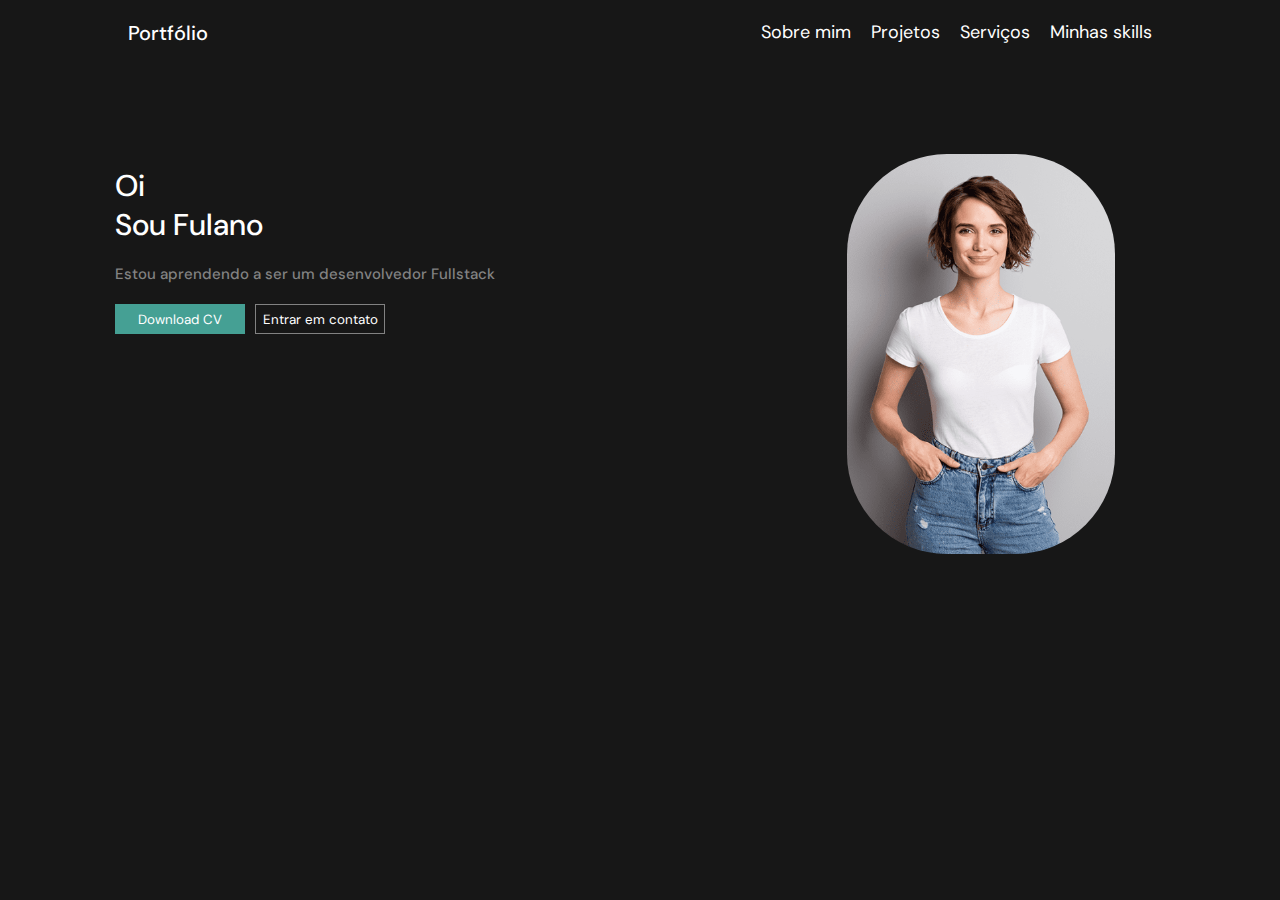
==== Portifólio/index.html @ 5d52a978 "novo" ====
<!DOCTYPE html>
<html lang="pt-BR">

<head>
    <meta charset="UTF-8">
    <meta name="viewport" content="width=device-width, initial-scale=1.0">
    <link rel="stylesheet" href="style.css">
    <title>SpSkills</title>
</head>

<body>
    <main>
        <header>
            <div class="cabeca">
                <p class="titulo">Portfólio</p>
                <nav>
                    <ul class="menu">
                        <li><a href="#">Sobre mim</a></li>
                        <li><a href="#">Projetos</a></li>
                        <li><a href="#">Serviços</a></li>
                        <li><a href="#">Minhas skills</a></li>
                    </ul>
                    <button class="menu-icon" onclick="toggleMenu()">☰</button>
                </nav>
            </div>
        </header>

        <div class="perfil">
            <p class="hidden">Ola Meu nome é Fulano</p>
            <p class="p">Oi</p>
            <p class="p">Sou Fulano</p>
            <div class="desc">
                <p>Estou aprendendo a ser um desenvolvedor Fullstack</p>
            </div>
            

            <p></p>
            <div class="but">
                <button class="a">Download CV</button>
                <button class="b">Entrar em contato</button>
            </div>
            <div class="img">
                <img src="Adobe Express - file.png" alt="">
            </div>

        </div>
    </main>

    <script>
        function toggleMenu() {
            const menu = document.querySelector(".menu");
            menu.classList.toggle("active");
        }
    </script>
</body>

</html>
---- Portifólio/style.css ----
@import url('https://fonts.googleapis.com/css2?family=DM+Sans:ital,wght@0,100..1000;1,100..1000&display=swap');

* {
    margin: 0;
    padding: 0;
    box-sizing: border-box;
    font-family: 'DM Sans', sans-serif;
}

body {
    background-color: #171717;
}

.cabeca {
    display: flex;
    justify-content: space-between;
    padding: 20px 10%;
    color: #FFF
}


.titulo {
    font-weight: 500;
    font-size: 20px;
}


.menu {
    display: flex;
    list-style: none;
    gap: 20px;
}

.menu li a {
    text-decoration: none;
    color: white;
    font-size: 18px;
    transition: ease-in 0.2s;
    display: inline-block;
}

.menu li a:hover {
    color: #FFF;
    transform: scale(1.03);
}

/* Ícone do menu hamburguer */
.menu-icon {
    display: none;
    /* Esconde o ícone no desktop */
    background: none;
    border: none;
    color: white;
    font-size: 28px;
    cursor: pointer;
}
.hidden {
    display: none; /* Esconde o elemento por padrão */
    color: #FFF;
}



.span{
    display: block;
}
.perfil {
    color: white;
    padding: 100px 9%;
    width: 100%
}

.perfil p {
    font-size: 30px;
    font-weight: 500;
}

.perfil img {
    max-width: 100%;
    height: auto;
    border-radius: 100px;
}

.img {
    display: flex;
    justify-content: flex-end;
    /* Move a imagem para a direita */
    align-items: flex-end;
    position: relative;
    top: -180px;
    margin-right: 50px;
}

.desc p {
    font-size: 15px;
    color: #828282;
    margin-top: 20px;
}

.but {
    display: flex;
    gap: 10px;
    margin-top: 20px
}

.but button{
    width: 130px;
    height: 30px;
    border:#45a094;
    color: #FFF
}
.but .a {
    background-color: #45a094;
}

.but .b{
    background-color: #171717;
    border: solid 1px #828282;
}


@media (max-width: 850px) {

    .hidden {
        display: block; /* Torna o texto visível quando a tela for menor que 850px */
        text-align: center;
        
    }

    .desc p{
        text-align: center;
    }
    .menu {
        display: none;
        /* Esconde o menu normal */
        flex-direction: column;
        position: absolute;
        top: 60px;
        right: 10%;
        background: #222;
        width: 220px;
        padding: 10px;
        border-radius: 15px;
    }

    .menu.active {
        display: flex;
        /* Exibe quando clicar no ícone */
    }

    .menu li {
        margin: 10px 0;
    }

    .menu-icon {
        display: block;
        /* Mostra o botão do menu */
    }

    .img img{
        display: none;
    }

    .p{
        display: none
    }

    .but {
        display: flex;
        justify-content: center;  /* Centraliza os botões horizontalmente */
       
    }
    
    .but button {
        color: #FFF;
    }
    
}
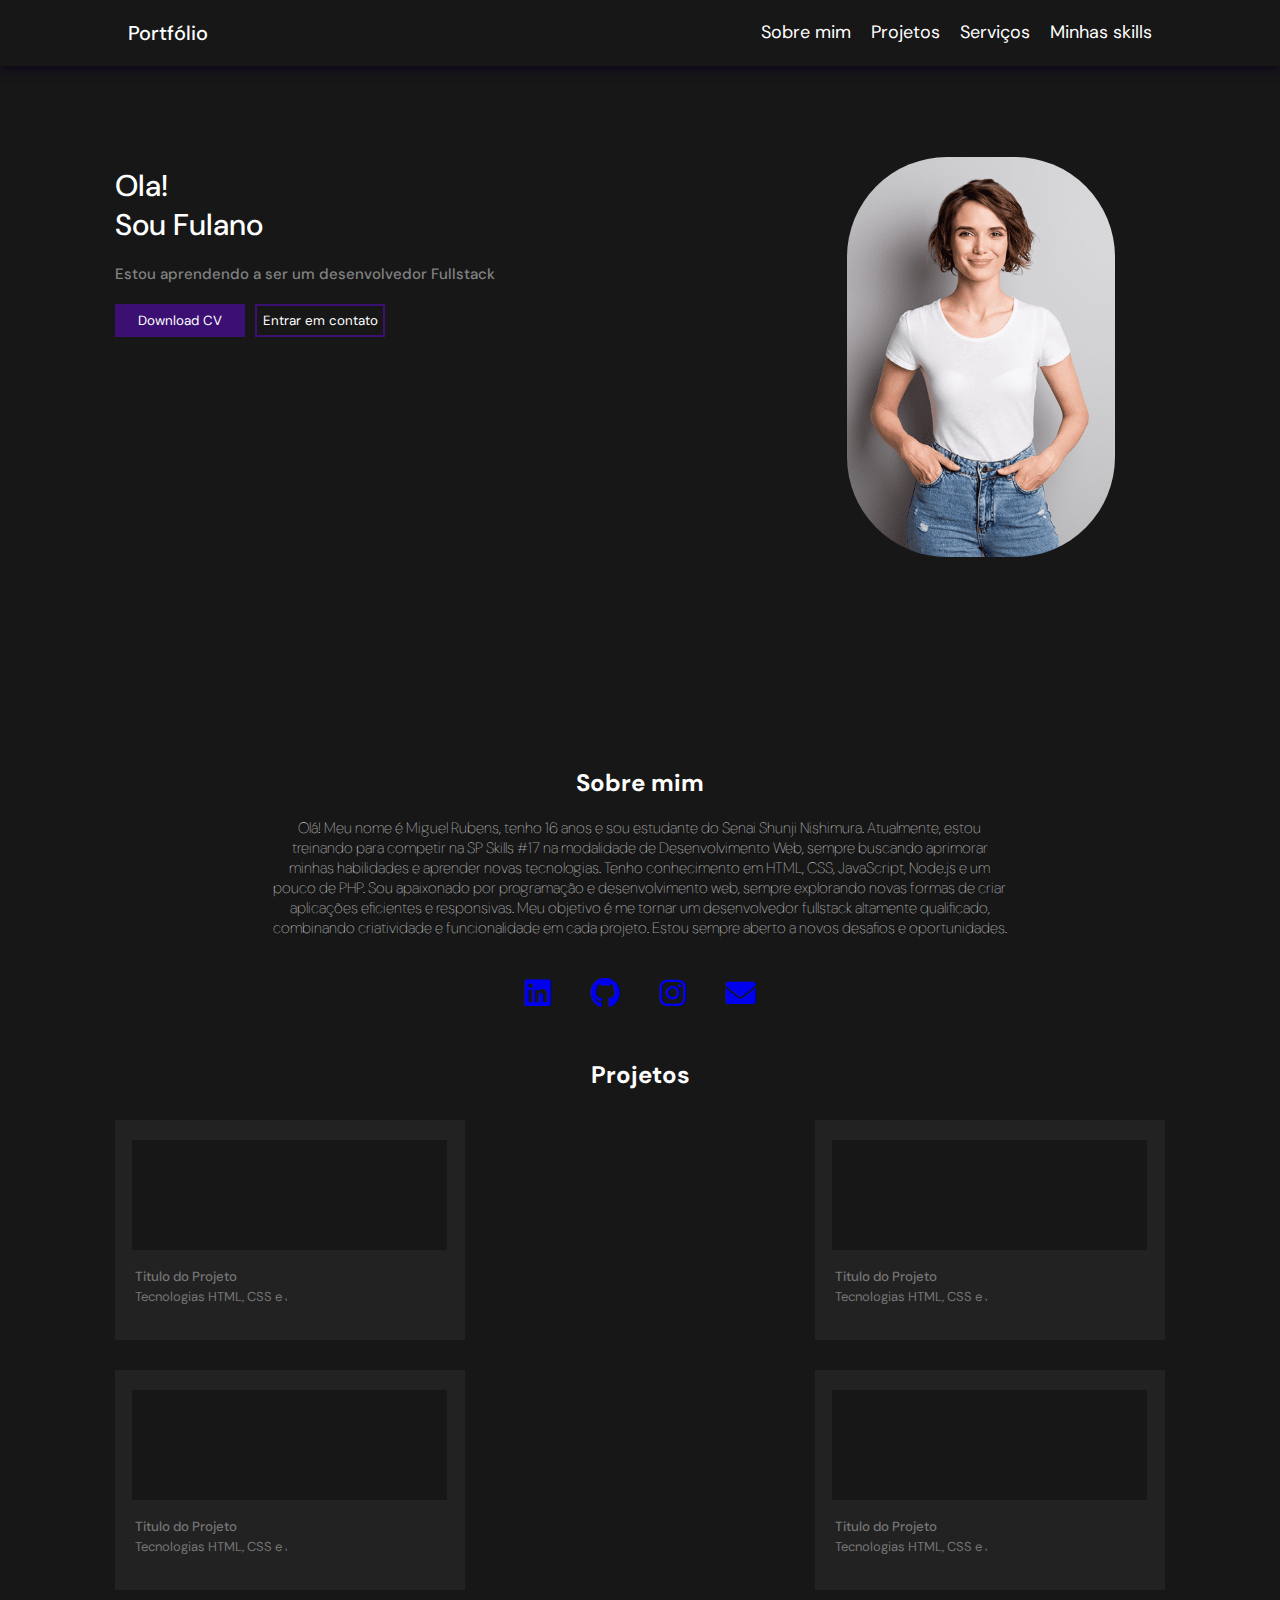
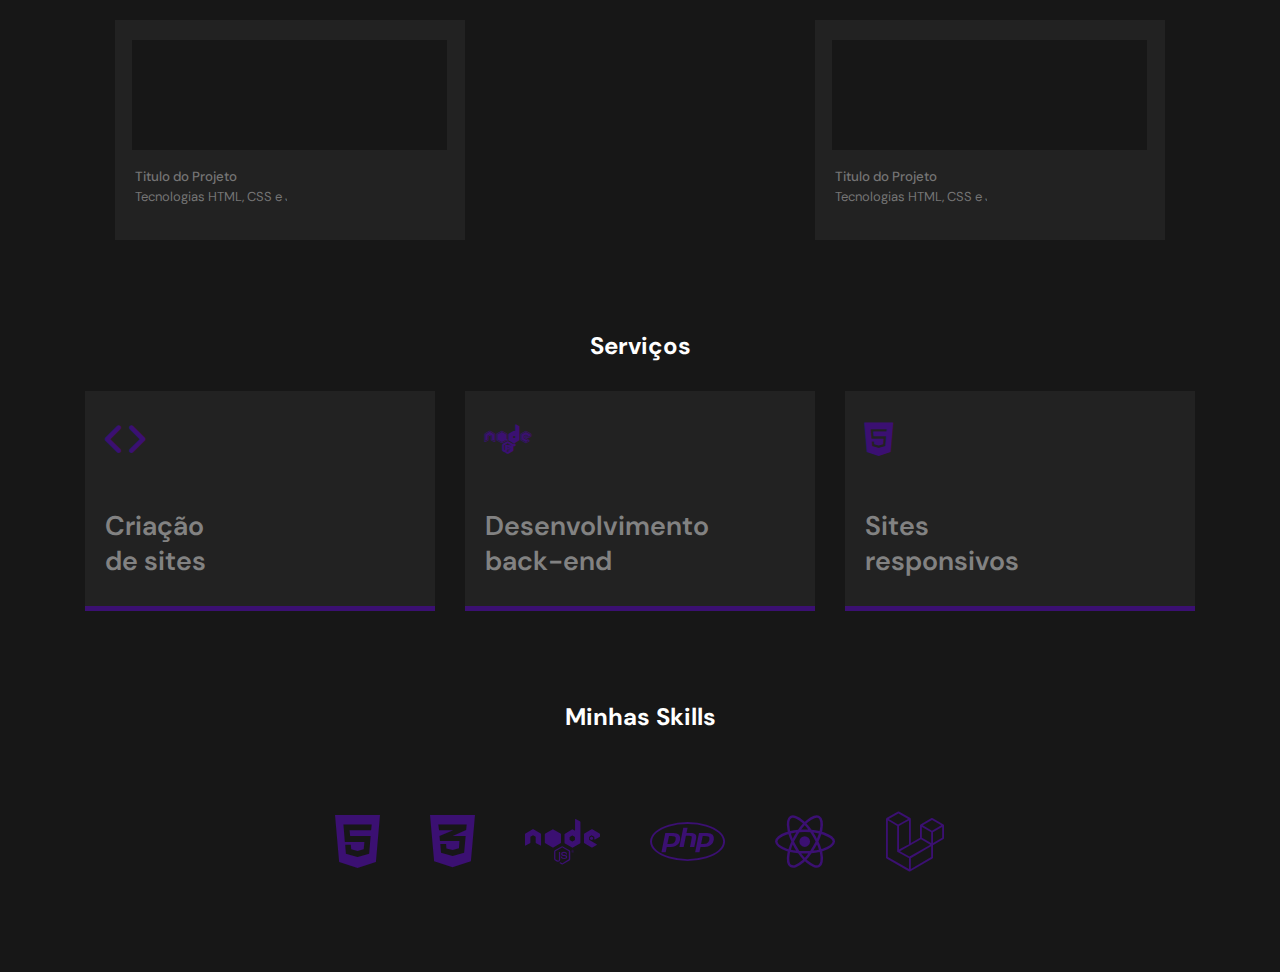
==== commit 46f32ce9: "tela portfolio" ====
--- a/Portifólio/index.html
+++ b/Portifólio/index.html
@@ -5,6 +5,7 @@
     <meta charset="UTF-8">
     <meta name="viewport" content="width=device-width, initial-scale=1.0">
     <link rel="stylesheet" href="style.css">
+    <link rel="stylesheet" href="https://cdnjs.cloudflare.com/ajax/libs/font-awesome/6.0.0-beta3/css/all.min.css">
     <title>SpSkills</title>
 </head>
 
@@ -14,44 +15,160 @@
             <div class="cabeca">
                 <p class="titulo">Portfólio</p>
                 <nav>
+                    <input type="checkbox" id="menu-toggle">
+                    <label for="menu-toggle" class="menu-icon">☰</label>
                     <ul class="menu">
-                        <li><a href="#">Sobre mim</a></li>
-                        <li><a href="#">Projetos</a></li>
-                        <li><a href="#">Serviços</a></li>
-                        <li><a href="#">Minhas skills</a></li>
+                        <li><a href="#sobre">Sobre mim</a></li>
+                        <li><a href="#projetos">Projetos</a></li>
+                        <li><a href="#servicos">Serviços</a></li>
+                        <li><a href="#skills">Minhas skills</a></li>
                     </ul>
-                    <button class="menu-icon" onclick="toggleMenu()">☰</button>
+
                 </nav>
             </div>
         </header>
 
-        <div class="perfil">
-            <p class="hidden">Ola Meu nome é Fulano</p>
-            <p class="p">Oi</p>
+        <div class="perfil fade-in">
+            <p class="hidden">Ola! Meu nome é Fulano</p>
+            <p class="p">Ola!</p>
             <p class="p">Sou Fulano</p>
-            <div class="desc">
+            <div class="desc fade-in">
                 <p>Estou aprendendo a ser um desenvolvedor Fullstack</p>
             </div>
-            
+
 
             <p></p>
             <div class="but">
                 <button class="a">Download CV</button>
                 <button class="b">Entrar em contato</button>
             </div>
-            <div class="img">
+            <div class="img fade-in">
                 <img src="Adobe Express - file.png" alt="">
             </div>
 
+            <div class="sobre" id="sobre">
+                <h2>Sobre mim</h2>
+                <p>Olá! Meu nome é Miguel Rubens, tenho 16 anos e sou estudante do Senai Shunji Nishimura. Atualmente,
+                    estou
+                    treinando para competir na SP Skills #17 na modalidade de Desenvolvimento Web, sempre buscando
+                    aprimorar
+                    minhas habilidades e aprender novas tecnologias.
+                    Tenho conhecimento em HTML, CSS, JavaScript, Node.js e um pouco de PHP. Sou apaixonado por
+                    programação e
+                    desenvolvimento web, sempre explorando novas formas de criar aplicações eficientes e responsivas.
+                    Meu
+                    objetivo é me tornar um desenvolvedor fullstack altamente qualificado, combinando criatividade e
+                    funcionalidade em cada projeto.
+                    Estou sempre aberto a novos desafios e oportunidades.</p>
+                <div class="icons">
+                    <a href="https://www.linkedin.com/in/miguel-rubens-de-souza-9b1081358/"><i class="fa-brands fa-linkedin"></i></a>
+                    <a href="https://github.com/SmiguelRbr"><i class="fa-brands fa-github"></i></a>
+                    <a href="https://www.instagram.com/m.souza442/?next=%2F"><i class="fa-brands fa-instagram"></i></a>
+                    <a href="https://mail.google.com/mail/u/2/#inbox?compose=DmwnWrRtswJqlmnhCMSZJwBtFjQGZVBtMjrNvCwqFgNGmXDBqQrNhfJFQZQFLrlJhpFKszPxmhVL"><i class="fa-solid fa-envelope"></i></a>
+                </div>
+
+                <h2 class="h2">Projetos</h2>
+                <div class="projetos" id="projetos">
+
+                    <div class="projeto">
+                        <label for="file-upload" class="upload-label">
+                            <div class="upload-box"></div>
+                        </label>
+                        <input type="file" id="file-upload" class="file-input" accept="image/*">
+                        <input type="text" class="title" placeholder="Titulo do Projeto">
+                        <input type="text" class="desc2" placeholder="Tecnologias HTML, CSS e JS">
+                    </div>
+
+                    <div class="projeto">
+                        <label for="file-upload" class="upload-label">
+                            <div class="upload-box"></div>
+                        </label>
+                        <input type="file" id="file-upload" class="file-input" accept="image/*">
+                        <input type="text" class="title" placeholder="Titulo do Projeto">
+                        <input type="text" class="desc2" placeholder="Tecnologias HTML, CSS e JS">
+                    </div>
+
+                    <div class="projeto">
+                        <label for="file-upload" class="upload-label">
+                            <div class="upload-box"></div>
+                        </label>
+                        <input type="file" id="file-upload" class="file-input" accept="image/*">
+                        <input type="text" class="title" placeholder="Titulo do Projeto">
+                        <input type="text" class="desc2" placeholder="Tecnologias HTML, CSS e JS">
+                    </div>
+
+                    <div class="projeto">
+                        <label for="file-upload" class="upload-label">
+                            <div class="upload-box"></div>
+                        </label>
+                        <input type="file" id="file-upload" class="file-input" accept="image/*">
+                        <input type="text" class="title" placeholder="Titulo do Projeto">
+                        <input type="text" class="desc2" placeholder="Tecnologias HTML, CSS e JS">
+                    </div>
+
+                    <div class="projeto">
+                        <label for="file-upload" class="upload-label">
+                            <div class="upload-box"></div>
+                        </label>
+                        <input type="file" id="file-upload" class="file-input" accept="image/*">
+                        <input type="text" class="title" placeholder="Titulo do Projeto">
+                        <input type="text" class="desc2" placeholder="Tecnologias HTML, CSS e JS">
+                    </div>
+
+                    <div class="projeto">
+                        <label for="file-upload" class="upload-label">
+                            <div class="upload-box"></div>
+                        </label>
+                        <input type="file" id="file-upload" class="file-input" accept="image/*">
+                        <input type="text" class="title" placeholder="Titulo do Projeto">
+                        <input type="text" class="desc2" placeholder="Tecnologias HTML, CSS e JS">
+                    </div>
+
+                </div>
+
+                <h2 id="servicos" class="srv">Serviços</h2>
+                <div class="servicos" >
+                    <div class="sv">
+                        <i class="fa-solid fa-angle-left"></i>
+                        <i class="fa-solid fa-angle-right"></i>
+                        <p>Criação de sites</p>
+
+                    </div>
+
+                    <div class="sv">
+                        <i class="fa-brands fa-node"></i>
+                        <p class="p2">Desenvolvimento back-end</p>
+
+                    </div>
+
+                    <div class="sv">
+                        <i class="fa-brands fa-html5"></i>
+                        <p>Sites responsivos</p>
+
+                    </div>
+
+
+
+                </div>
+
+            </div>
+
+            <footer>
+                <h2 class="Ms">Minhas Skills</h2>
+                <div class="skills" id="skills">
+                    <div class="si" >
+                        <i class="fa-brands fa-html5"></i>
+                        <i class="fa-brands fa-css3-alt"></i>
+                        <i class="fa-brands fa-node"></i>
+                        <i class="fa-brands fa-php"></i>
+                        <i class="fa-brands fa-react"></i>
+                        <i class="fa-brands fa-laravel"></i>
+                    </div>
+                </div>
+            </footer>
         </div>
     </main>
 
-    <script>
-        function toggleMenu() {
-            const menu = document.querySelector(".menu");
-            menu.classList.toggle("active");
-        }
-    </script>
 </body>
 
 </html>--- a/Portifólio/style.css
+++ b/Portifólio/style.css
@@ -11,11 +11,17 @@
     background-color: #171717;
 }
 
+html {
+    scroll-behavior: smooth;
+}
+
+
 .cabeca {
     display: flex;
     justify-content: space-between;
     padding: 20px 10%;
-    color: #FFF
+    color: #FFF;
+    box-shadow: 0px 3px 10px #0f041a;
 }
 
 
@@ -54,6 +60,11 @@
     font-size: 28px;
     cursor: pointer;
 }
+
+#menu-toggle {
+    display: none;
+}
+
 .hidden {
     display: none; /* Esconde o elemento por padrão */
     color: #FFF;
@@ -67,7 +78,9 @@
 .perfil {
     color: white;
     padding: 100px 9%;
-    width: 100%
+    width: 100%;
+    display: flex;
+    flex-direction: column;
 }
 
 .perfil p {
@@ -105,17 +118,19 @@
 
 .but button{
     width: 130px;
-    height: 30px;
-    border:#45a094;
-    color: #FFF
+    height: 33px;
+    border:#3b1072;
+    color: #FFF;
+    transition: all ease-out 0.3s;
+    cursor: pointer;
 }
 .but .a {
-    background-color: #45a094;
+    background-color: #3b1072;
 }
 
 .but .b{
     background-color: #171717;
-    border: solid 1px #828282;
+    border: solid 2px #3b1072;
 }
 
 
@@ -143,9 +158,8 @@
         border-radius: 15px;
     }
 
-    .menu.active {
+    #menu-toggle:checked ~ .menu {
         display: flex;
-        /* Exibe quando clicar no ícone */
     }
 
     .menu li {
@@ -174,5 +188,240 @@
     .but button {
         color: #FFF;
     }
-    
+
+    .sobre{
+        margin-top: 70px ;
+    }
+
+    .sobre p{
+        width: 100%;
+        height: auto;
+    }
+
+    .projetos{
+        display: flex;
+        flex-direction: column;
+    }
+
+    .si{
+        display: flex;
+        flex-wrap: wrap;
+    }
+
+    
+    
+}
+
+@media (max-width: 1094px){
+    .servicos{
+        display: flex;
+        flex-direction: column;
+    }
+}
+
+.sobre {
+    display: flex;
+    justify-content: center;
+    align-items: center;
+    flex-direction: column;
+    margin-top: 30px
+}
+
+.sobre p{
+    font-weight: 100;
+    font-size: 15px;
+    text-align: center;
+    margin-top: 20px;
+    max-width: 70%
+}
+
+
+
+
+.perfil { animation: fadeInUp 1s ease-out 0.2s forwards; }
+.img { animation: fadeInUp 1s ease-out 0.5s forwards; }
+.desc { animation: fadeInUp 1s ease-out 0.8s forwards; }
+.but { animation: fadeInUp 1s ease-out 1.1s forwards; }
+
+
+
+.icons{
+    display: flex;
+    justify-content: center;
+    align-items: center;
+    gap: 40px;
+    margin-top: 40px;
+    
+}
+.icons a{
+    transition: all ease-out 0.4s;
+}
+
+.icons i{
+    font-size: 30px;
+}
+
+.projetos {
+    display: flex;
+    flex-wrap: wrap;  /* Faz com que os itens "quebrem" para a linha seguinte */
+    justify-content: space-between;  /* Espaço entre os itens */
+}
+
+
+.h2{
+    margin-top: 50px
+}
+
+.projeto{
+    width: 350px;
+    height: 220px;
+    background-color: #222;
+    margin-top: 30px;
+    position: relative;
+    
+}
+
+.upload-label{
+    display: block;
+    position: absolute;
+    width: 90%;
+    height: 50%;
+    background-color: #131212;
+    opacity: 0.7;
+    cursor: pointer;
+    display: flex;
+    justify-content: center;
+    align-items: center;
+    color: white;
+    font-size: 16px;
+    font-weight: bold;
+    top: 20px;
+    left: 17px
+}
+
+.upload-box{
+    width: 80%;
+    height: 80%;
+}
+
+.file-input {
+    display: none; /* Esconde o input de arquivo */
+}
+
+.projeto .title{
+    position: absolute;
+    bottom: 55px;
+    left: 20px;
+    font-weight: 500;
+    background-color: #222;
+    border: none;
+    color: #FFF;
+    outline: none;
+
+}
+
+.projeto .desc2{
+    position: absolute;
+    bottom: 35px;
+    left: 20px;
+    font-size: 13px;
+    background-color: #222;
+    border: none;
+    color: #FFF;
+    outline: none;
+}
+
+.srv{
+    margin-top: 90px;
+}
+.servicos{
+    display: flex;
+    justify-content: space-between;
+    margin-top: 30px;
+    position: relative;
+    gap: 30px
+}
+
+.sv{
+    background-color: #222;
+    width: 350px;
+    height: 220px;
+    border-bottom: solid 5px #3b1072;
+    transition: ease-out 0.3s;
+
+}
+
+.sv i{
+    color: #3b1072;
+    font-size: 37px;
+    font-weight: 600;
+    position: relative;
+    gap: 25px;
+    left: 20px;
+    top: 30px;
+
+}
+
+.sv p{
+    font-size: 27px;
+    font-weight: 600;
+    position: relative;
+    gap: 25px;
+    left: 20px;
+    top: 60px;
+    max-width: 30%;
+    text-align: left;
+    color: #828282;
+   
+}
+
+.sv .p2{
+    font-size: 27px;
+    font-weight: 600;
+    position: relative;
+    gap: 25px;
+    left: 20px;
+    top: 60px;
+    max-width: 70%;
+    text-align: left;
+    color: #828282;
+}
+
+.Ms{
+    display: flex;
+    justify-content: center;
+    margin-top: 90px;
+}
+
+.skills{
+    display: flex;
+    justify-content: center;
+    
+}
+
+.si{
+    display: flex;
+    justify-content: space-around;
+    color: #3b1072;
+    font-size: 60px;
+    gap: 50px;
+    margin-top: 80px;
+   
+    
+}
+
+.si i{
+    transition: ease-out 0.4s;
+}
+
+.icons a:hover{
+    transform: scale(1.07);
+}
+
+.sv:hover{
+    transform: scale(1.06);
+}
+
+.si i:hover{
+    transform: scale(1.1);
 }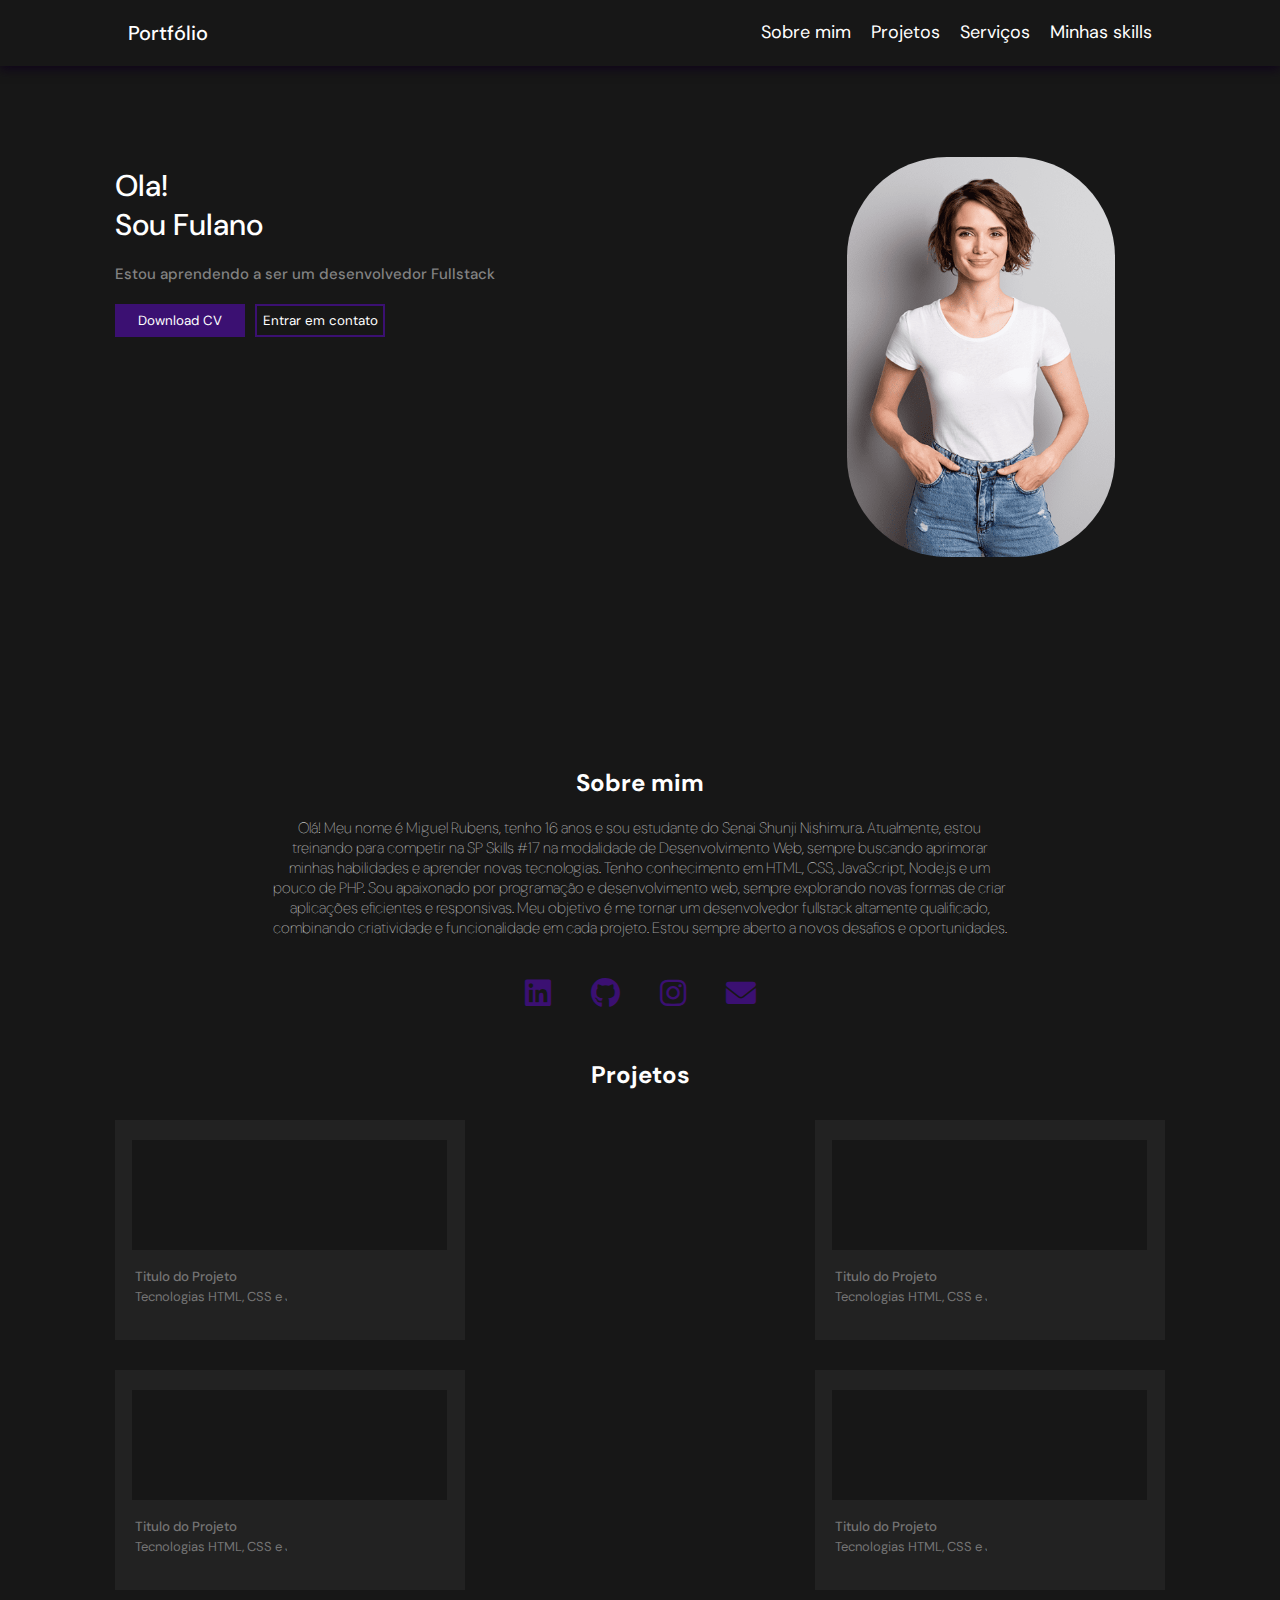
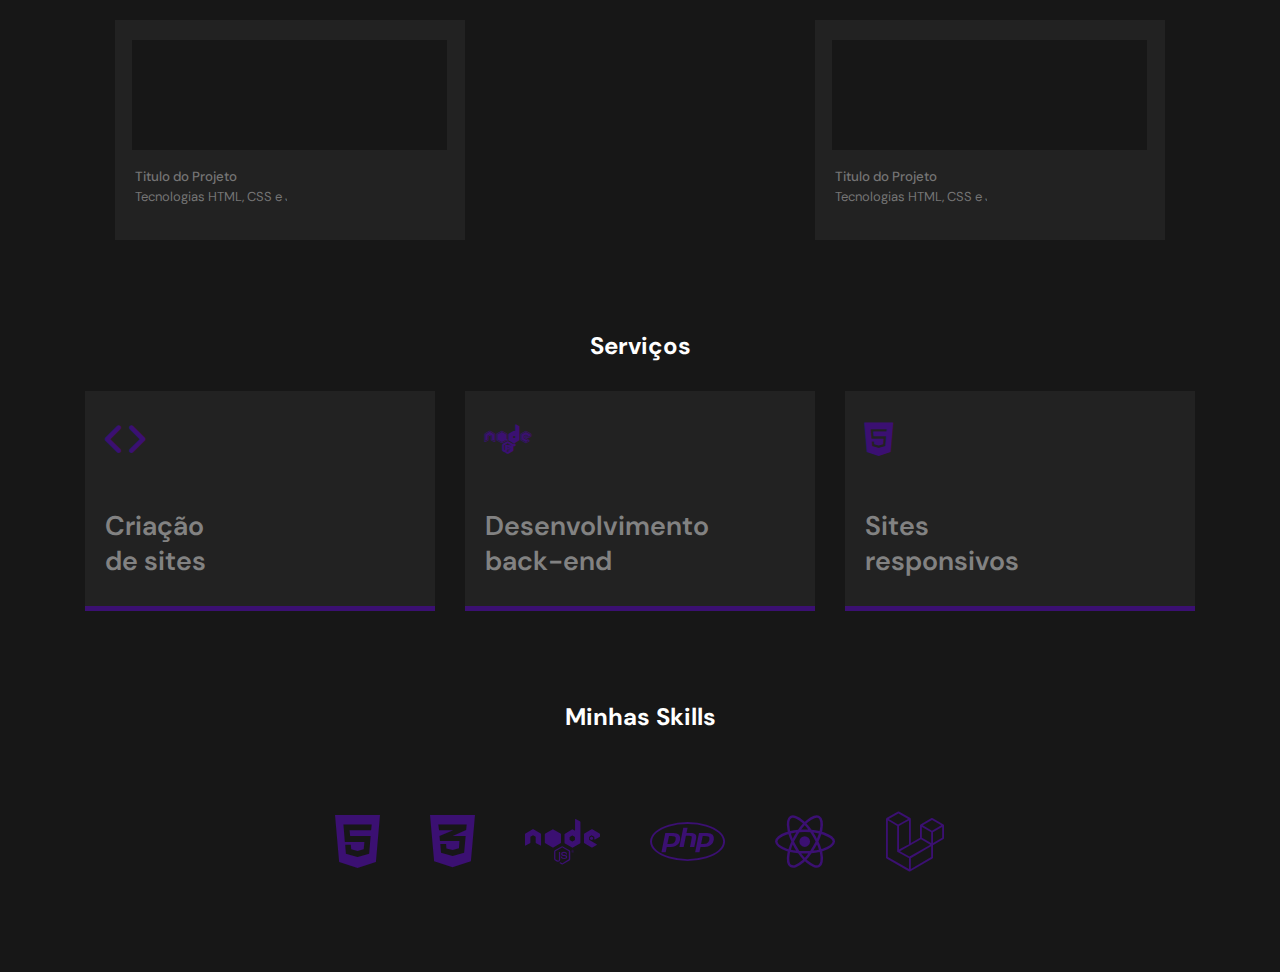
==== commit 237e2fe1: "portfolio final (eu acho)" ====
--- a/Portifólio/index.html
+++ b/Portifólio/index.html
@@ -35,9 +35,7 @@
             <div class="desc fade-in">
                 <p>Estou aprendendo a ser um desenvolvedor Fullstack</p>
             </div>
-
-
-            <p></p>
+            
             <div class="but">
                 <button class="a">Download CV</button>
                 <button class="b">Entrar em contato</button>
--- a/Portifólio/style.css
+++ b/Portifólio/style.css
@@ -116,6 +116,10 @@
     margin-top: 20px
 }
 
+.but button:hover{
+    transform: scale(1.03);
+}
+
 .but button{
     width: 130px;
     height: 33px;
@@ -123,6 +127,7 @@
     color: #FFF;
     transition: all ease-out 0.3s;
     cursor: pointer;
+    z-index: 1
 }
 .but .a {
     background-color: #3b1072;
@@ -252,9 +257,17 @@
     gap: 40px;
     margin-top: 40px;
     
+    
 }
 .icons a{
     transition: all ease-out 0.4s;
+    text-decoration: none;
+    color: #3b1072;
+    outline: none;
+}
+
+a:visited{
+    color: #3b1072;
 }
 
 .icons i{
